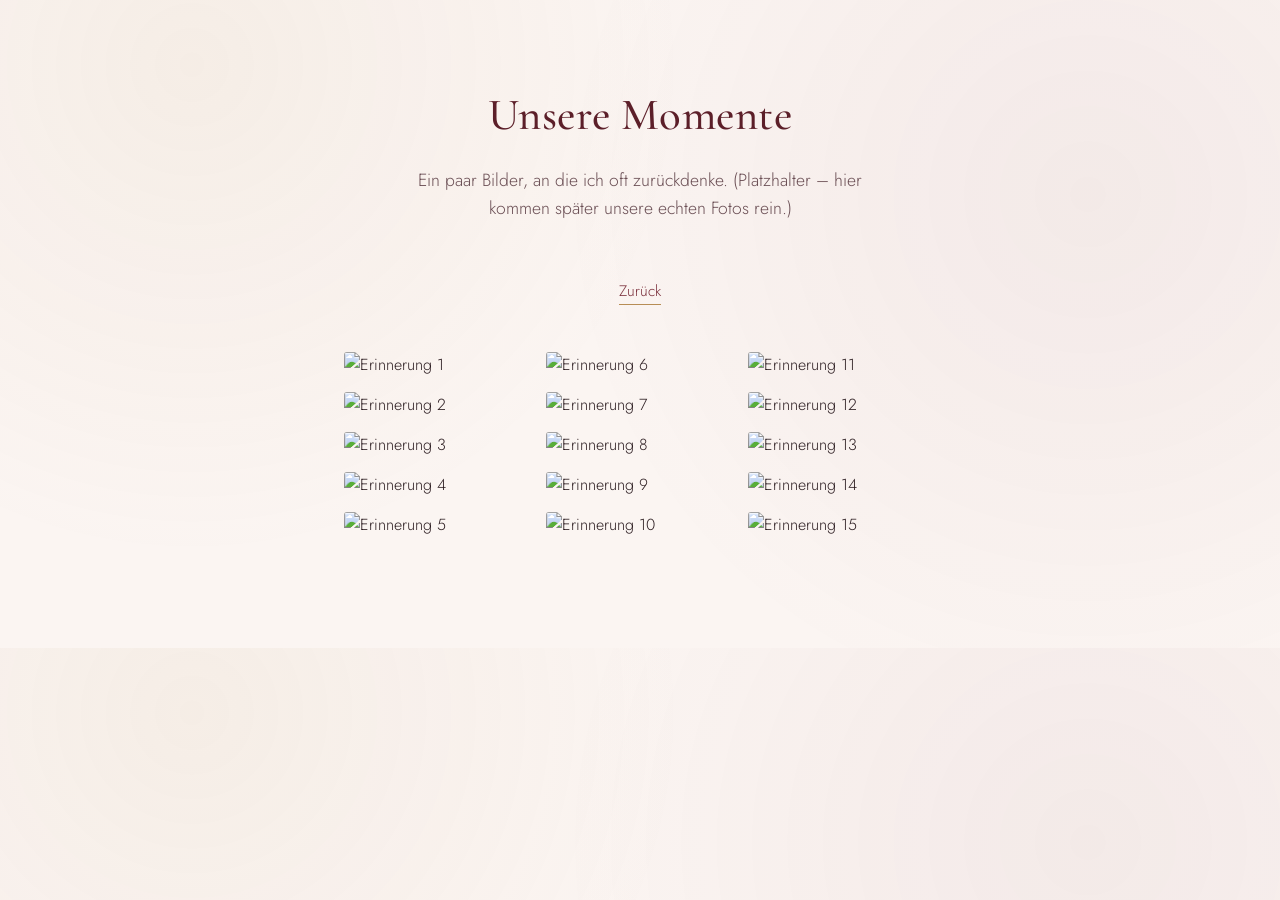
==== galerie.html @ 268aa848 "Add files via upload" ====
<!doctype html>
<html lang="de">
<head>
<meta charset="UTF-8">
<meta name="viewport" content="width=device-width, initial-scale=1.0">
<title>Unsere Momente</title>
<link rel="preconnect" href="https://fonts.googleapis.com">
<link rel="preconnect" href="https://fonts.gstatic.com" crossorigin>
<link href="https://fonts.googleapis.com/css2?family=Cormorant+Garamond:ital,wght@0,400;0,500;0,600;1,500&family=Jost:wght@300;400;500&display=swap" rel="stylesheet">
<link rel="stylesheet" href="style.css">
</head>
<body>
<main class="page gallery-page">

  <header class="hero small">
    <h1>Unsere Momente</h1>
    <p class="intro">Ein paar Bilder, an die ich oft zurückdenke. (Platzhalter &ndash; hier kommen später unsere echten Fotos rein.)</p>
  </header>

  <nav class="page-nav">
    <a href="index.html">Zurück</a>
  </nav>

  <section class="gallery-grid" id="gallery">
    <figure class="gallery-item"><img src="https://picsum.photos/seed/memory1/700/900" alt="Erinnerung 1" loading="lazy"><figcaption>Erinnerung 1</figcaption></figure>
    <figure class="gallery-item"><img src="https://picsum.photos/seed/memory2/700/500" alt="Erinnerung 2" loading="lazy"><figcaption>Erinnerung 2</figcaption></figure>
    <figure class="gallery-item"><img src="https://picsum.photos/seed/memory3/700/1000" alt="Erinnerung 3" loading="lazy"><figcaption>Erinnerung 3</figcaption></figure>
    <figure class="gallery-item"><img src="https://picsum.photos/seed/memory4/700/560" alt="Erinnerung 4" loading="lazy"><figcaption>Erinnerung 4</figcaption></figure>
    <figure class="gallery-item"><img src="https://picsum.photos/seed/memory5/700/900" alt="Erinnerung 5" loading="lazy"><figcaption>Erinnerung 5</figcaption></figure>
    <figure class="gallery-item"><img src="https://picsum.photos/seed/memory6/700/780" alt="Erinnerung 6" loading="lazy"><figcaption>Erinnerung 6</figcaption></figure>
    <figure class="gallery-item"><img src="https://picsum.photos/seed/memory7/700/520" alt="Erinnerung 7" loading="lazy"><figcaption>Erinnerung 7</figcaption></figure>
    <figure class="gallery-item"><img src="https://picsum.photos/seed/memory8/700/940" alt="Erinnerung 8" loading="lazy"><figcaption>Erinnerung 8</figcaption></figure>
    <figure class="gallery-item"><img src="https://picsum.photos/seed/memory9/700/620" alt="Erinnerung 9" loading="lazy"><figcaption>Erinnerung 9</figcaption></figure>
    <figure class="gallery-item"><img src="https://picsum.photos/seed/memory10/700/860" alt="Erinnerung 10" loading="lazy"><figcaption>Erinnerung 10</figcaption></figure>
    <figure class="gallery-item"><img src="https://picsum.photos/seed/memory11/700/540" alt="Erinnerung 11" loading="lazy"><figcaption>Erinnerung 11</figcaption></figure>
    <figure class="gallery-item"><img src="https://picsum.photos/seed/memory12/700/980" alt="Erinnerung 12" loading="lazy"><figcaption>Erinnerung 12</figcaption></figure>
    <figure class="gallery-item"><img src="https://picsum.photos/seed/memory13/700/600" alt="Erinnerung 13" loading="lazy"><figcaption>Erinnerung 13</figcaption></figure>
    <figure class="gallery-item"><img src="https://picsum.photos/seed/memory14/700/860" alt="Erinnerung 14" loading="lazy"><figcaption>Erinnerung 14</figcaption></figure>
    <figure class="gallery-item"><img src="https://picsum.photos/seed/memory15/700/700" alt="Erinnerung 15" loading="lazy"><figcaption>Erinnerung 15</figcaption></figure>
  </section>

  <div class="lightbox" id="lightbox">
    <button class="lightbox-close" id="lightbox-close" type="button" aria-label="Schließen">&times;</button>
    <img id="lightbox-img" src="" alt="">
  </div>

</main>
<script src="script.js"></script>
</body>
</html>
---- style.css ----
:root {
  --bg: #fbf5f2;
  --bg-card: #ffffff;
  --ink: #2c1d21;
  --ink-soft: #6b4f55;
  --wine: #7a2e3a;
  --wine-deep: #5c1f29;
  --gold: #b78d55;
  --blush: #ecd3d2;
  --line: rgba(122, 46, 58, 0.15);

  --font-display: "Cormorant Garamond", serif;
  --font-body: "Jost", sans-serif;
}

* { box-sizing: border-box; }

html {
  scroll-padding-top: env(safe-area-inset-top, 0px);
}

body {
  margin: 0;
  background: var(--bg);
  background-image: radial-gradient(circle at 15% 10%, rgba(183,141,85,0.08), transparent 40%),
                     radial-gradient(circle at 85% 30%, rgba(122,46,58,0.06), transparent 45%);
  color: var(--ink);
  font-family: var(--font-body);
  font-weight: 300;
  line-height: 1.6;
  -webkit-font-smoothing: antialiased;
  padding-top: env(safe-area-inset-top, 0px);
  padding-bottom: env(safe-area-inset-bottom, 0px);
}

.page {
  max-width: 640px;
  margin: 0 auto;
  padding: 5rem 1.5rem 6rem;
}

/* ---------- Hero ---------- */

.hero {
  text-align: center;
  margin-bottom: 3.5rem;
}

.hero h1 {
  font-family: var(--font-display);
  font-weight: 500;
  font-size: clamp(2.6rem, 8vw, 3.6rem);
  margin: 0 0 0.9rem;
  color: var(--wine-deep);
  letter-spacing: 0.01em;
}

.hero.small h1 {
  font-size: clamp(2.1rem, 7vw, 2.8rem);
}

.hero .intro {
  font-size: 1.1rem;
  color: var(--ink-soft);
  max-width: 30rem;
  margin: 0 auto;
}

/* ---------- Counters ---------- */

.counters {
  display: grid;
  grid-template-columns: 1fr 1fr;
  gap: 1rem;
  margin-bottom: 3.5rem;
}

.counter-card {
  background: var(--bg-card);
  border: 1px solid var(--line);
  border-radius: 4px;
  padding: 1.6rem 1rem;
  text-align: center;
}

.counter-label {
  display: block;
  font-size: 0.85rem;
  color: var(--ink-soft);
  margin-bottom: 0.5rem;
}

.counter-value {
  font-family: var(--font-display);
  font-size: clamp(1.6rem, 6vw, 2.1rem);
  font-weight: 600;
  color: var(--wine);
  line-height: 1.1;
}

.counter-sub {
  display: block;
  margin-top: 0.5rem;
  font-size: 0.8rem;
  color: var(--ink-soft);
  font-style: italic;
  font-family: var(--font-display);
}

/* ---------- Letter ---------- */

.letter {
  font-family: var(--font-display);
  font-size: 1.25rem;
  color: var(--ink);
  margin-bottom: 4rem;
}

.letter p {
  margin: 0 0 1.4rem;
}

.letter p:last-child {
  margin-bottom: 0;
  color: var(--wine-deep);
  font-style: italic;
}

/* ---------- Question ---------- */

.question {
  text-align: center;
  border-top: 1px solid var(--line);
  padding-top: 3rem;
}

.question h2 {
  font-family: var(--font-display);
  font-weight: 500;
  font-size: clamp(1.6rem, 5vw, 2.1rem);
  margin: 0 0 0.4rem;
  color: var(--wine-deep);
}

.question-sub {
  margin: 0 0 2.2rem;
  color: var(--ink-soft);
  font-style: italic;
  font-family: var(--font-display);
  font-size: 1.1rem;
}

.buttons {
  position: relative;
  display: flex;
  justify-content: center;
  gap: 1.2rem;
  min-height: 220px;
}

.btn {
  font-family: var(--font-body);
  font-size: 1rem;
  padding: 0.85rem 2.2rem;
  border-radius: 999px;
  border: 1px solid transparent;
  cursor: pointer;
  height: fit-content;
}

.btn-yes {
  background: var(--wine);
  color: #fff;
  transition: background 0.2s ease, transform 0.2s ease;
}

.btn-yes:hover {
  background: var(--wine-deep);
  transform: translateY(-1px);
}

.btn-no {
  background: transparent;
  border-color: var(--line);
  color: var(--ink-soft);
  transition: left 0.18s ease, top 0.18s ease;
}

.response-text {
  margin-top: 2rem;
  font-family: var(--font-display);
  font-size: 1.3rem;
  color: var(--wine-deep);
  min-height: 1.6rem;
}

/* ---------- Nav ---------- */

.page-nav {
  text-align: center;
  margin-top: 3.5rem;
}

.gallery-page .page-nav {
  margin-top: 0;
  margin-bottom: 3rem;
}

.page-nav a {
  color: var(--wine);
  text-decoration: none;
  border-bottom: 1px solid var(--gold);
  padding-bottom: 2px;
  font-size: 0.95rem;
}

.page-nav a:hover {
  color: var(--wine-deep);
}

/* ---------- Gallery ---------- */

.gallery-grid {
  columns: 2;
  column-gap: 0.9rem;
}

.gallery-item {
  margin: 0 0 0.9rem;
  break-inside: avoid;
  position: relative;
  overflow: hidden;
  border-radius: 3px;
}

.gallery-item img {
  display: block;
  width: 100%;
  height: auto;
  cursor: pointer;
  transition: transform 0.4s ease;
}

.gallery-item:hover img {
  transform: scale(1.04);
}

.gallery-item figcaption {
  position: absolute;
  left: 0;
  right: 0;
  bottom: 0;
  padding: 0.6rem 0.7rem;
  font-family: var(--font-display);
  font-style: italic;
  font-size: 0.9rem;
  color: #fff;
  background: linear-gradient(to top, rgba(44,29,33,0.75), transparent);
  opacity: 0;
  transition: opacity 0.3s ease;
}

.gallery-item:hover figcaption {
  opacity: 1;
}

/* ---------- Lightbox ---------- */

.lightbox {
  position: fixed;
  inset: 0;
  background: rgba(44,29,33,0.92);
  display: none;
  align-items: center;
  justify-content: center;
  padding: 2rem;
  z-index: 10;
}

.lightbox.active {
  display: flex;
}

.lightbox img {
  max-width: 100%;
  max-height: 85vh;
  border-radius: 3px;
}

.lightbox-close {
  position: absolute;
  top: calc(env(safe-area-inset-top, 0px) + 1.2rem);
  right: 1.2rem;
  background: transparent;
  border: none;
  color: #fff;
  font-size: 2rem;
  line-height: 1;
  cursor: pointer;
}

/* ---------- Responsive ---------- */

@media (min-width: 640px) {
  .gallery-grid { columns: 3; }
}

@media (max-width: 480px) {
  .counters { grid-template-columns: 1fr; }
  .buttons { flex-direction: row; }
}

@media (prefers-reduced-motion: reduce) {
  * { transition: none !important; }
}
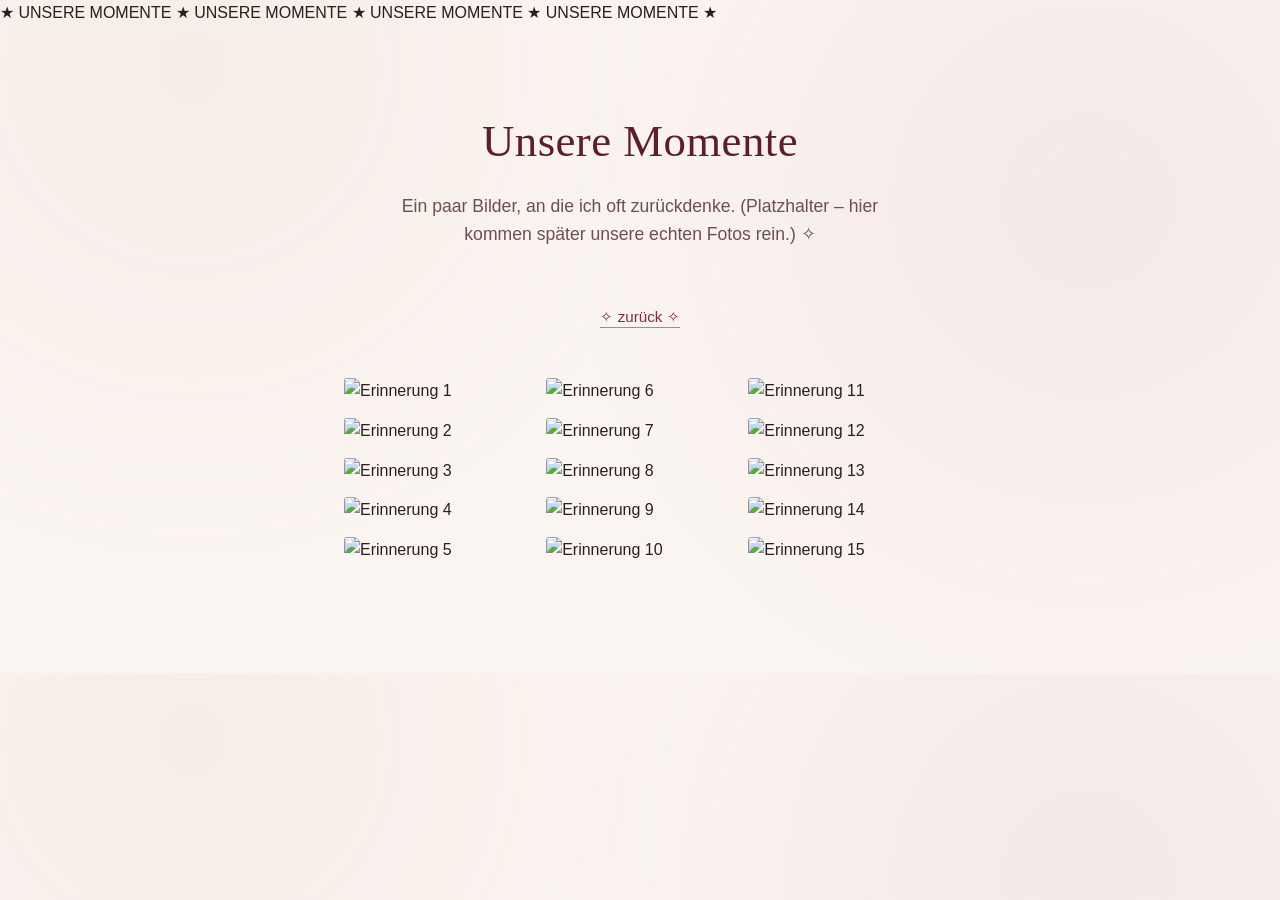
==== commit 69e2ed68: "Update gallery title and add marquee effect" ====
--- a/galerie.html
+++ b/galerie.html
@@ -3,40 +3,45 @@
 <head>
 <meta charset="UTF-8">
 <meta name="viewport" content="width=device-width, initial-scale=1.0">
-<title>Unsere Momente</title>
+<title>♡ unsere momente ♡</title>
 <link rel="preconnect" href="https://fonts.googleapis.com">
 <link rel="preconnect" href="https://fonts.gstatic.com" crossorigin>
-<link href="https://fonts.googleapis.com/css2?family=Cormorant+Garamond:ital,wght@0,400;0,500;0,600;1,500&family=Jost:wght@300;400;500&display=swap" rel="stylesheet">
+<link href="https://fonts.googleapis.com/css2?family=Chewy&family=Space+Grotesk:wght@400;500;700&display=swap" rel="stylesheet">
 <link rel="stylesheet" href="style.css">
 </head>
 <body>
+
+<div class="marquee" aria-hidden="true">
+  <div class="marquee-track">★ UNSERE MOMENTE ★ UNSERE MOMENTE ★ UNSERE MOMENTE ★ UNSERE MOMENTE ★</div>
+</div>
+
 <main class="page gallery-page">
 
   <header class="hero small">
     <h1>Unsere Momente</h1>
-    <p class="intro">Ein paar Bilder, an die ich oft zurückdenke. (Platzhalter &ndash; hier kommen später unsere echten Fotos rein.)</p>
+    <p class="intro">Ein paar Bilder, an die ich oft zurückdenke. (Platzhalter &ndash; hier kommen später unsere echten Fotos rein.) ✧</p>
   </header>
 
   <nav class="page-nav">
-    <a href="index.html">Zurück</a>
+    <a href="index.html">✧ zurück ✧</a>
   </nav>
 
   <section class="gallery-grid" id="gallery">
-    <figure class="gallery-item"><img src="https://picsum.photos/seed/memory1/700/900" alt="Erinnerung 1" loading="lazy"><figcaption>Erinnerung 1</figcaption></figure>
-    <figure class="gallery-item"><img src="https://picsum.photos/seed/memory2/700/500" alt="Erinnerung 2" loading="lazy"><figcaption>Erinnerung 2</figcaption></figure>
-    <figure class="gallery-item"><img src="https://picsum.photos/seed/memory3/700/1000" alt="Erinnerung 3" loading="lazy"><figcaption>Erinnerung 3</figcaption></figure>
-    <figure class="gallery-item"><img src="https://picsum.photos/seed/memory4/700/560" alt="Erinnerung 4" loading="lazy"><figcaption>Erinnerung 4</figcaption></figure>
-    <figure class="gallery-item"><img src="https://picsum.photos/seed/memory5/700/900" alt="Erinnerung 5" loading="lazy"><figcaption>Erinnerung 5</figcaption></figure>
-    <figure class="gallery-item"><img src="https://picsum.photos/seed/memory6/700/780" alt="Erinnerung 6" loading="lazy"><figcaption>Erinnerung 6</figcaption></figure>
-    <figure class="gallery-item"><img src="https://picsum.photos/seed/memory7/700/520" alt="Erinnerung 7" loading="lazy"><figcaption>Erinnerung 7</figcaption></figure>
-    <figure class="gallery-item"><img src="https://picsum.photos/seed/memory8/700/940" alt="Erinnerung 8" loading="lazy"><figcaption>Erinnerung 8</figcaption></figure>
-    <figure class="gallery-item"><img src="https://picsum.photos/seed/memory9/700/620" alt="Erinnerung 9" loading="lazy"><figcaption>Erinnerung 9</figcaption></figure>
-    <figure class="gallery-item"><img src="https://picsum.photos/seed/memory10/700/860" alt="Erinnerung 10" loading="lazy"><figcaption>Erinnerung 10</figcaption></figure>
-    <figure class="gallery-item"><img src="https://picsum.photos/seed/memory11/700/540" alt="Erinnerung 11" loading="lazy"><figcaption>Erinnerung 11</figcaption></figure>
-    <figure class="gallery-item"><img src="https://picsum.photos/seed/memory12/700/980" alt="Erinnerung 12" loading="lazy"><figcaption>Erinnerung 12</figcaption></figure>
-    <figure class="gallery-item"><img src="https://picsum.photos/seed/memory13/700/600" alt="Erinnerung 13" loading="lazy"><figcaption>Erinnerung 13</figcaption></figure>
-    <figure class="gallery-item"><img src="https://picsum.photos/seed/memory14/700/860" alt="Erinnerung 14" loading="lazy"><figcaption>Erinnerung 14</figcaption></figure>
-    <figure class="gallery-item"><img src="https://picsum.photos/seed/memory15/700/700" alt="Erinnerung 15" loading="lazy"><figcaption>Erinnerung 15</figcaption></figure>
+    <figure class="gallery-item"><div class="polaroid"><img src="https://picsum.photos/seed/memory1/500/500" alt="Erinnerung 1" loading="lazy"><figcaption>Erinnerung 1 ♡</figcaption></div></figure>
+    <figure class="gallery-item"><div class="polaroid"><img src="https://picsum.photos/seed/memory2/500/500" alt="Erinnerung 2" loading="lazy"><figcaption>Erinnerung 2 ♡</figcaption></div></figure>
+    <figure class="gallery-item"><div class="polaroid"><img src="https://picsum.photos/seed/memory3/500/500" alt="Erinnerung 3" loading="lazy"><figcaption>Erinnerung 3 ♡</figcaption></div></figure>
+    <figure class="gallery-item"><div class="polaroid"><img src="https://picsum.photos/seed/memory4/500/500" alt="Erinnerung 4" loading="lazy"><figcaption>Erinnerung 4 ♡</figcaption></div></figure>
+    <figure class="gallery-item"><div class="polaroid"><img src="https://picsum.photos/seed/memory5/500/500" alt="Erinnerung 5" loading="lazy"><figcaption>Erinnerung 5 ♡</figcaption></div></figure>
+    <figure class="gallery-item"><div class="polaroid"><img src="https://picsum.photos/seed/memory6/500/500" alt="Erinnerung 6" loading="lazy"><figcaption>Erinnerung 6 ♡</figcaption></div></figure>
+    <figure class="gallery-item"><div class="polaroid"><img src="https://picsum.photos/seed/memory7/500/500" alt="Erinnerung 7" loading="lazy"><figcaption>Erinnerung 7 ♡</figcaption></div></figure>
+    <figure class="gallery-item"><div class="polaroid"><img src="https://picsum.photos/seed/memory8/500/500" alt="Erinnerung 8" loading="lazy"><figcaption>Erinnerung 8 ♡</figcaption></div></figure>
+    <figure class="gallery-item"><div class="polaroid"><img src="https://picsum.photos/seed/memory9/500/500" alt="Erinnerung 9" loading="lazy"><figcaption>Erinnerung 9 ♡</figcaption></div></figure>
+    <figure class="gallery-item"><div class="polaroid"><img src="https://picsum.photos/seed/memory10/500/500" alt="Erinnerung 10" loading="lazy"><figcaption>Erinnerung 10 ♡</figcaption></div></figure>
+    <figure class="gallery-item"><div class="polaroid"><img src="https://picsum.photos/seed/memory11/500/500" alt="Erinnerung 11" loading="lazy"><figcaption>Erinnerung 11 ♡</figcaption></div></figure>
+    <figure class="gallery-item"><div class="polaroid"><img src="https://picsum.photos/seed/memory12/500/500" alt="Erinnerung 12" loading="lazy"><figcaption>Erinnerung 12 ♡</figcaption></div></figure>
+    <figure class="gallery-item"><div class="polaroid"><img src="https://picsum.photos/seed/memory13/500/500" alt="Erinnerung 13" loading="lazy"><figcaption>Erinnerung 13 ♡</figcaption></div></figure>
+    <figure class="gallery-item"><div class="polaroid"><img src="https://picsum.photos/seed/memory14/500/500" alt="Erinnerung 14" loading="lazy"><figcaption>Erinnerung 14 ♡</figcaption></div></figure>
+    <figure class="gallery-item"><div class="polaroid"><img src="https://picsum.photos/seed/memory15/500/500" alt="Erinnerung 15" loading="lazy"><figcaption>Erinnerung 15 ♡</figcaption></div></figure>
   </section>
 
   <div class="lightbox" id="lightbox">
